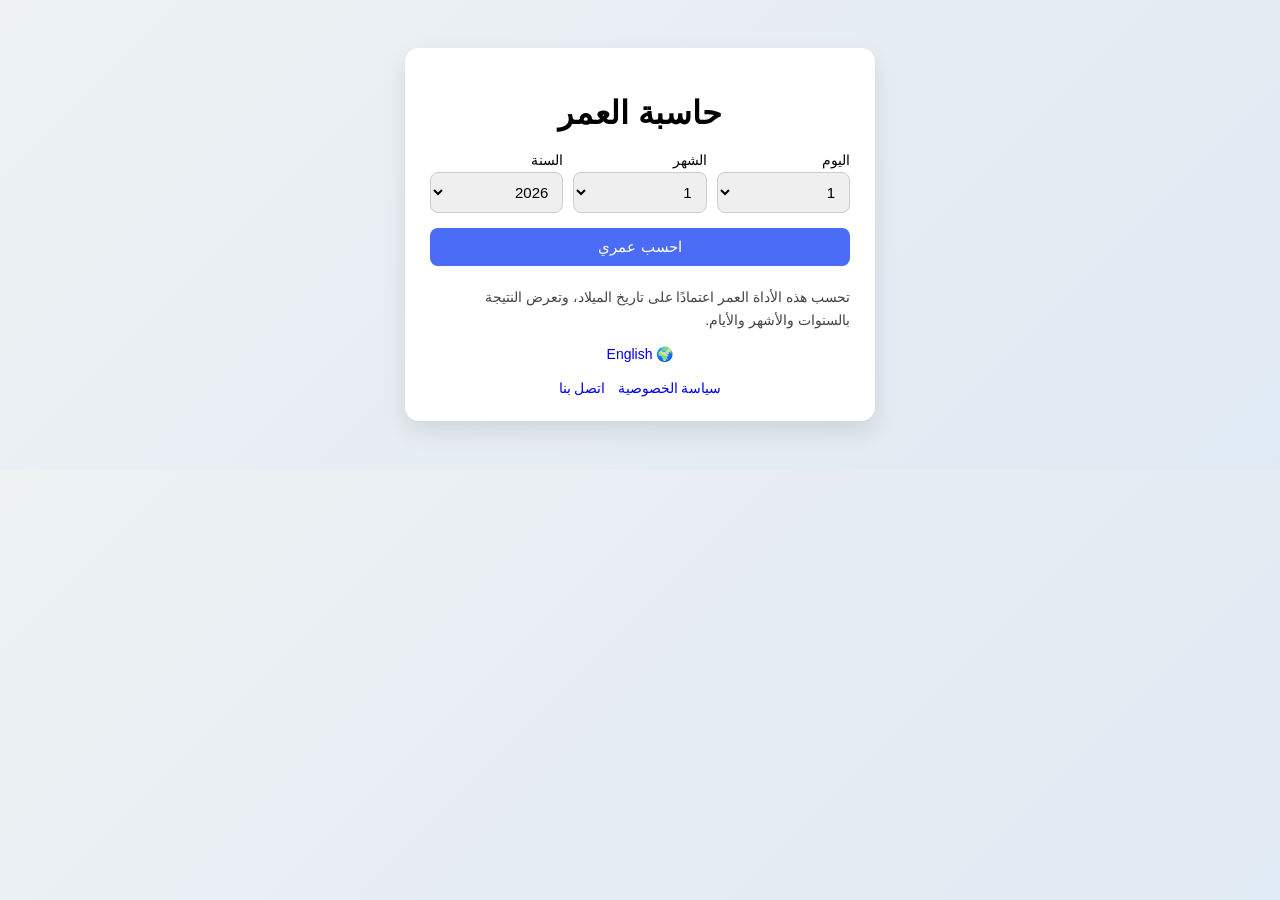
==== ar/index.html @ 5c04b1c3 "Add files via upload" ====
﻿<!DOCTYPE html>
<html lang="ar" dir="rtl">

<head>
    <meta charset="UTF-8">
    <title>حاسبة العمر - احسب عمرك بدقة (سنوات، أشهر، أيام)</title>
    <meta name="viewport" content="width=device-width, initial-scale=1.0">

    <meta name="description" content="حاسبة عمر لحساب العمر بدقة بالسنوات والأشهر والأيام اعتمادًا على تاريخ الميلاد، مع عرض النتيجة مباشرة.">
    <link rel="canonical" href="../ar/index.html">

    <link rel="stylesheet" href="../style.css">
</head>

<body>

    <div class="container">
        <h1>حاسبة العمر</h1>

        <div class="date-group">
            <div>
                <label>اليوم</label>
                <select id="day"></select>
            </div>
            <div>
                <label>الشهر</label>
                <select id="month"></select>
            </div>
            <div>
                <label>السنة</label>
                <select id="year"></select>
            </div>
        </div>


        <button onclick="calculateAge()">احسب عمري</button>

        <p id="result"></p>

        <p class="seo-text">
            تحسب هذه الأداة العمر اعتمادًا على تاريخ الميلاد، وتعرض النتيجة بالسنوات والأشهر والأيام.
        </p>


        <a class="lang" href="../en/index.html">🌍 English</a>

        <div class="links">
            <a href="./privacy.html">سياسة الخصوصية</a>
            <a href="./contact.html">اتصل بنا</a>
        </div>


    </div>

    <script src="../script.js"></script>
</body>
</html>
---- style.css ----
﻿body {
    font-family: Arial, Tahoma, sans-serif;
    background: linear-gradient(135deg, #eef2f3, #dfe9f3);
    padding: 40px 10px;
}

.container {
    background: #ffffff;
    max-width: 420px;
    margin: auto;
    padding: 25px;
    border-radius: 14px;
    box-shadow: 0 10px 25px rgba(0,0,0,0.1);
    text-align: center;
}

h1 {
    margin-bottom: 20px;
}

.date-group {
    display: flex;
    gap: 10px;
    margin-top: 10px;
}

    .date-group div {
        flex: 1;
        text-align: start;
    }

label {
    font-size: 14px;
    margin-bottom: 4px;
    display: block;
}

select, button {
    width: 100%;
    padding: 10px;
    border-radius: 8px;
    border: 1px solid #ccc;
    font-size: 15px;
}

button {
    margin-top: 15px;
    background-color: #4a6cf7;
    color: white;
    border: none;
    cursor: pointer;
    transition: background 0.2s;
}

    button:hover {
        background-color: #3b5be3;
    }

#result {
    margin-top: 20px;
    font-weight: bold;
    font-size: 16px;
}

.lang {
    display: block;
    margin-top: 15px;
    text-decoration: none;
    font-size: 14px;
}

.seo-text {
    margin-top: 14px;
    font-size: 14px;
    line-height: 1.6;
    color: #444;
    text-align: start;
}

.links {
    margin-top: 18px;
    display: flex;
    gap: 12px;
    justify-content: center;
    flex-wrap: wrap;
}

    .links a {
        font-size: 14px;
        text-decoration: none;
    }
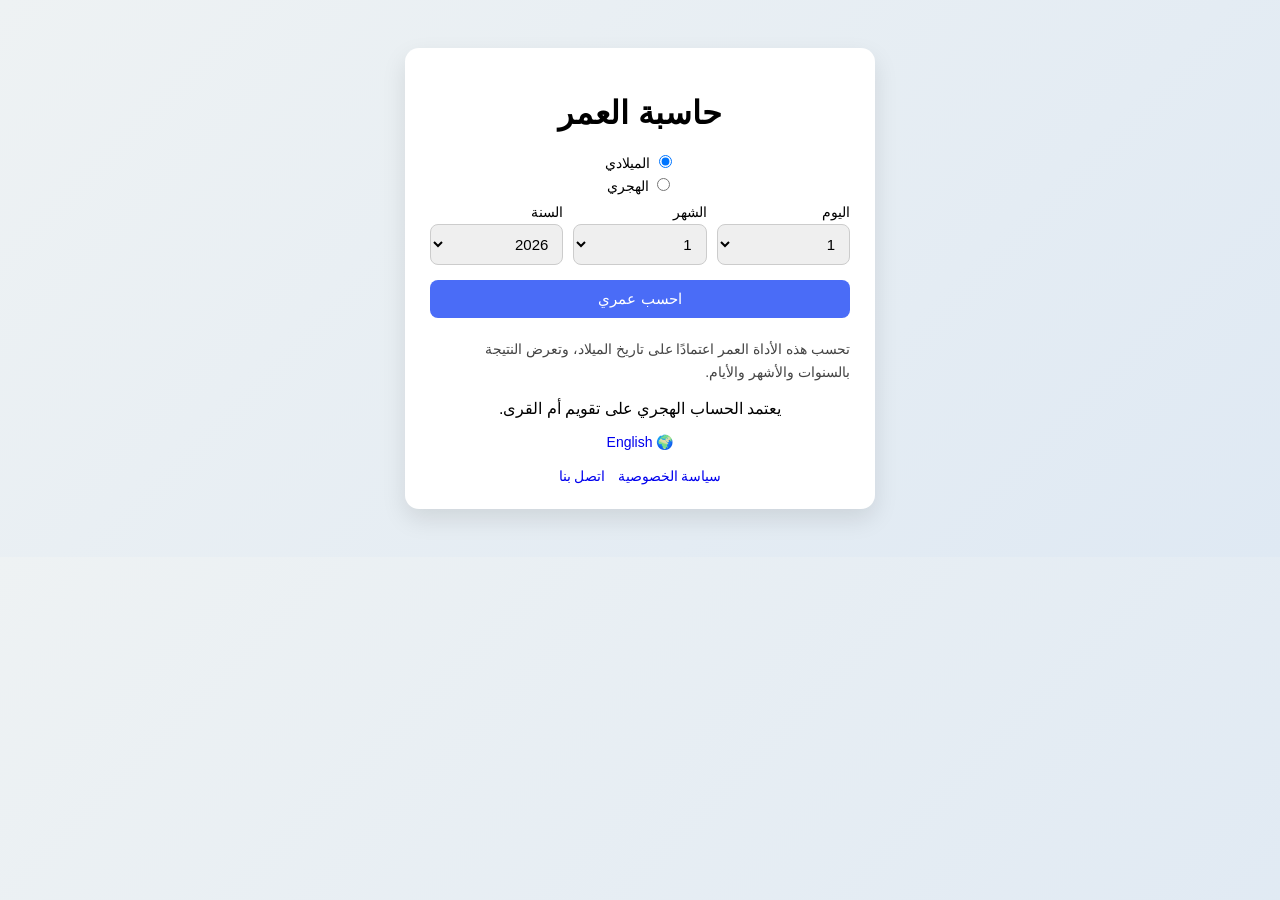
==== commit 10ce39b7: "Update index.html Calculating age by hijri calendar" ====
--- a/ar/index.html
+++ b/ar/index.html
@@ -10,6 +10,9 @@
     <link rel="canonical" href="../ar/index.html">
 
     <link rel="stylesheet" href="../style.css">
+    
+    <meta name="google-site-verification" content="cm_ly3Nmfd9zjZww1OWjvL-p7eDSQjrZWI3VcidmhN8" />
+    
 </head>
 
 <body>
@@ -17,6 +20,20 @@
     <div class="container">
         <h1>حاسبة العمر</h1>
 
+        
+        <div class="cal-switch" role="group" aria-label="نوع التقويم">
+            <label>
+            <input type="radio" name="calendarType" value="gregorian" checked>
+                الميلادي
+            </label>
+            
+            <label>
+                <input type="radio" name="calendarType" value="hijri">
+                الهجري
+            </label>
+        </div>
+
+        
         <div class="date-group">
             <div>
                 <label>اليوم</label>
@@ -41,7 +58,10 @@
             تحسب هذه الأداة العمر اعتمادًا على تاريخ الميلاد، وتعرض النتيجة بالسنوات والأشهر والأيام.
         </p>
 
+        
+        <p class="note">يعتمد الحساب الهجري على تقويم أم القرى.</p>
 
+        
         <a class="lang" href="../en/index.html">🌍 English</a>
 
         <div class="links">
@@ -55,3 +75,5 @@
     <script src="../script.js"></script>
 </body>
 </html>
+
+
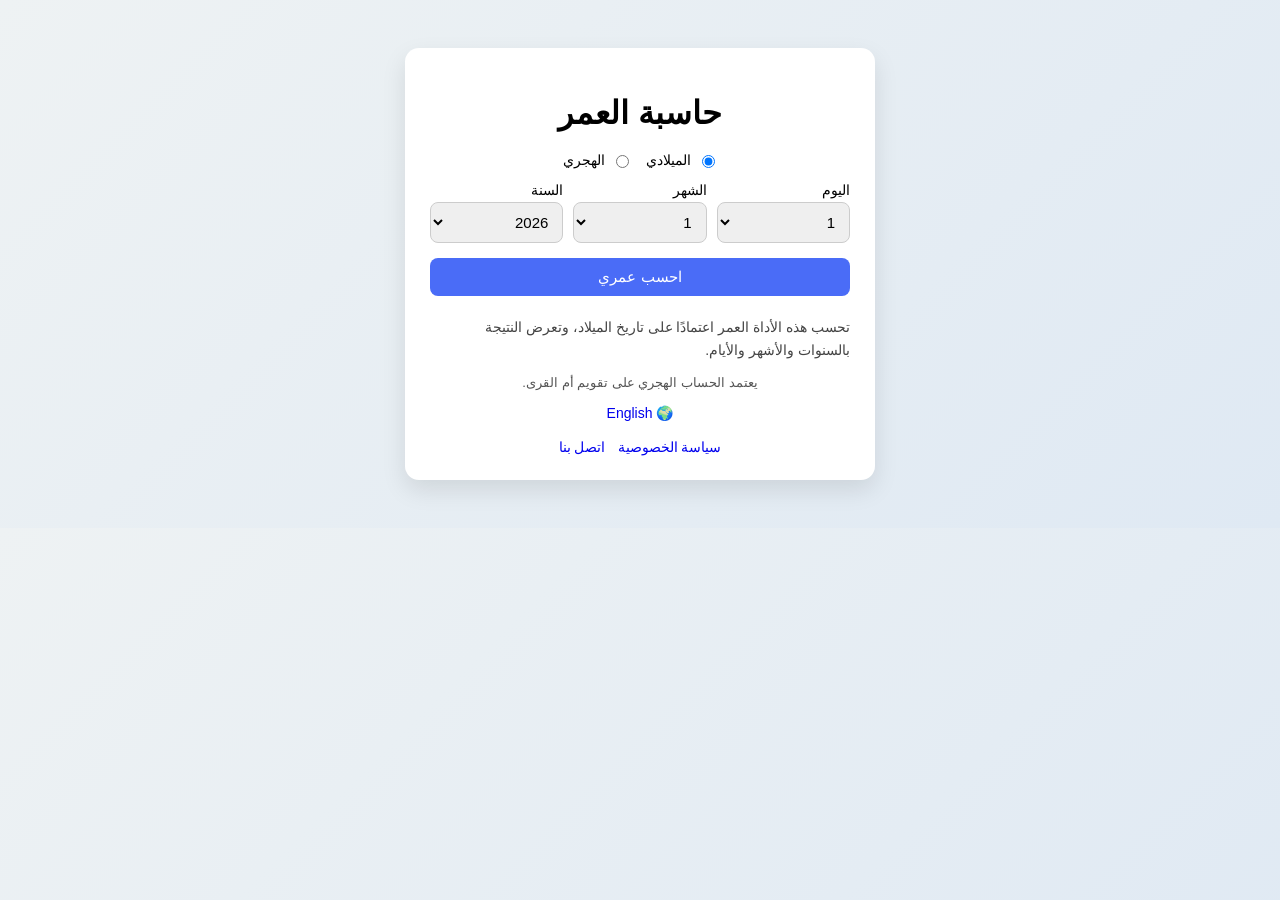
==== commit f3a2fba8: "Update index.html" ====
--- a/ar/index.html
+++ b/ar/index.html
@@ -54,6 +54,8 @@
 
         <p id="result"></p>
 
+        <div id="details" class="details" style="display:none;"></div>
+
         <p class="seo-text">
             تحسب هذه الأداة العمر اعتمادًا على تاريخ الميلاد، وتعرض النتيجة بالسنوات والأشهر والأيام.
         </p>
@@ -77,3 +79,4 @@
 </html>
 
 
+
--- a/style.css
+++ b/style.css
@@ -3,6 +3,7 @@
     background: linear-gradient(135deg, #eef2f3, #dfe9f3);
     padding: 40px 10px;
 }
+
 
 .container {
     background: #ffffff;
@@ -14,9 +15,11 @@
     text-align: center;
 }
 
+
 h1 {
     margin-bottom: 20px;
 }
+
 
 .date-group {
     display: flex;
@@ -24,16 +27,19 @@
     margin-top: 10px;
 }
 
+
     .date-group div {
         flex: 1;
         text-align: start;
-    }
+}
+
 
 label {
     font-size: 14px;
     margin-bottom: 4px;
     display: block;
 }
+
 
 select, button {
     width: 100%;
@@ -42,6 +48,7 @@
     border: 1px solid #ccc;
     font-size: 15px;
 }
+
 
 button {
     margin-top: 15px;
@@ -52,9 +59,11 @@
     transition: background 0.2s;
 }
 
+
     button:hover {
         background-color: #3b5be3;
-    }
+}
+
 
 #result {
     margin-top: 20px;
@@ -62,12 +71,14 @@
     font-size: 16px;
 }
 
+
 .lang {
     display: block;
     margin-top: 15px;
     text-decoration: none;
     font-size: 14px;
 }
+
 
 .seo-text {
     margin-top: 14px;
@@ -77,6 +88,7 @@
     text-align: start;
 }
 
+
 .links {
     margin-top: 18px;
     display: flex;
@@ -85,7 +97,35 @@
     flex-wrap: wrap;
 }
 
+
     .links a {
         font-size: 14px;
         text-decoration: none;
-    }
+}
+
+
+.cal-switch {
+    display: flex;
+    gap: 14px;
+    justify-content: center;
+    margin: 10px 0 6px;
+    font-size: 14px;
+}
+
+
+.cal-switch label {
+    display: inline-flex;
+    align-items: center;
+    gap: 6px;
+    cursor: pointer;
+}
+
+
+.note {
+    margin-top: 10px;
+    font-size: 13px;
+    color: #555;
+    text-align: center;
+}
+
+
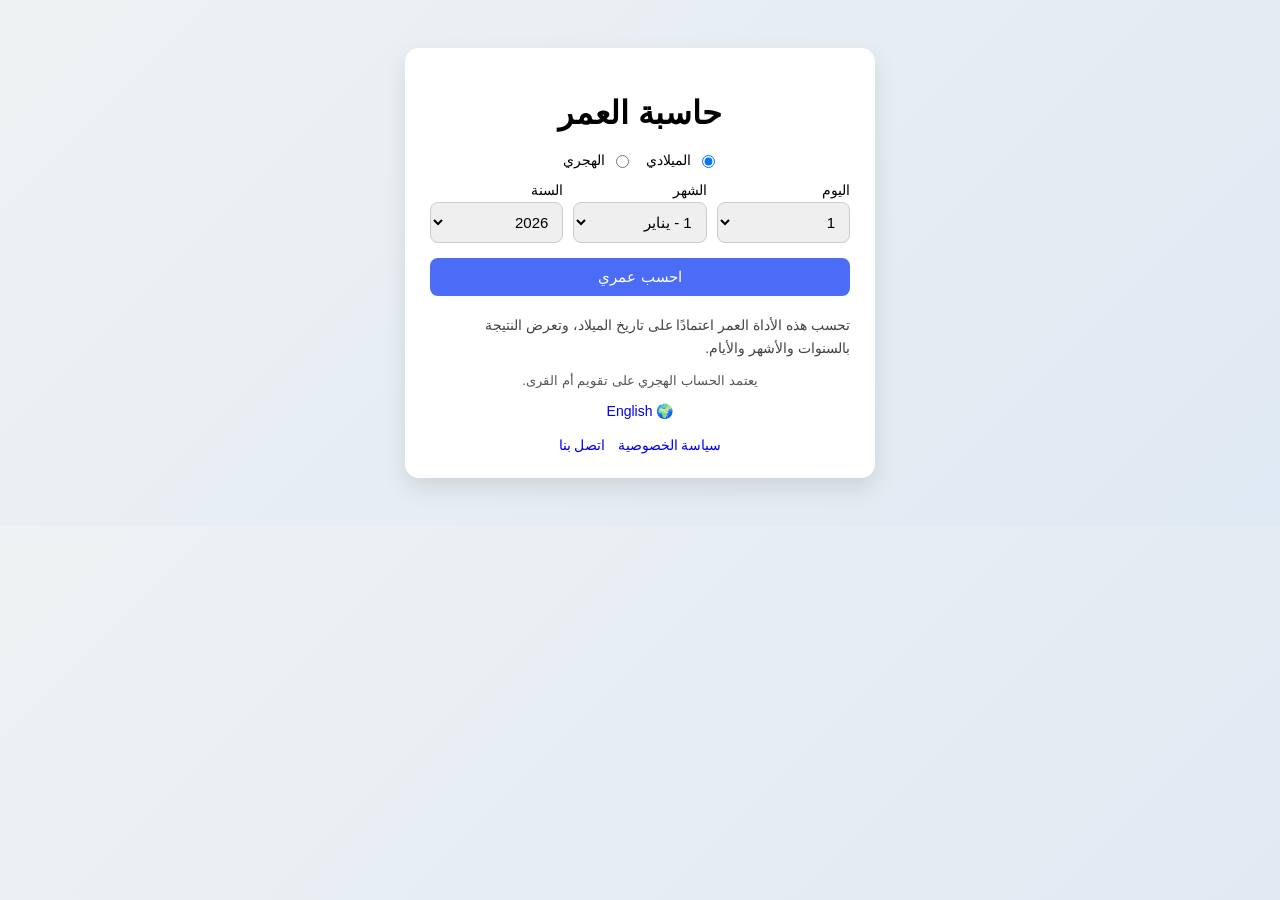
==== commit 8c28193c: "Update index.html" ====
--- a/ar/index.html
+++ b/ar/index.html
@@ -12,6 +12,9 @@
     <link rel="stylesheet" href="../style.css">
     
     <meta name="google-site-verification" content="cm_ly3Nmfd9zjZww1OWjvL-p7eDSQjrZWI3VcidmhN8" />
+
+    <script async src="https://pagead2.googlesyndication.com/pagead/js/adsbygoogle.js?client=ca-pub-9618423119887175"
+     crossorigin="anonymous"></script>
     
 </head>
 
@@ -80,3 +83,4 @@
 
 
 
+
--- a/style.css
+++ b/style.css
@@ -129,3 +129,45 @@
 }
 
 
+#result {
+    margin-top: 18px;
+    font-weight: bold;
+    font-size: 18px;
+}
+
+.details {
+    margin-top: 14px;
+    text-align: start;
+    border: 1px solid #e6e6e6;
+    border-radius: 10px;
+    overflow: hidden;
+}
+
+.details .details-header {
+    background: #e9f7ff;
+    padding: 10px 12px;
+    font-size: 14px;
+}
+
+.details table {
+    width: 100%;
+    border-collapse: collapse;
+}
+
+.details td {
+    padding: 10px 12px;
+    border-top: 1px solid #eee;
+    font-size: 14px;
+}
+
+.details td.key {
+    width: 42%;
+    color: #333;
+    font-weight: 600;
+}
+
+.details td.val {
+    width: 58%;
+    color: #111;
+}
+
